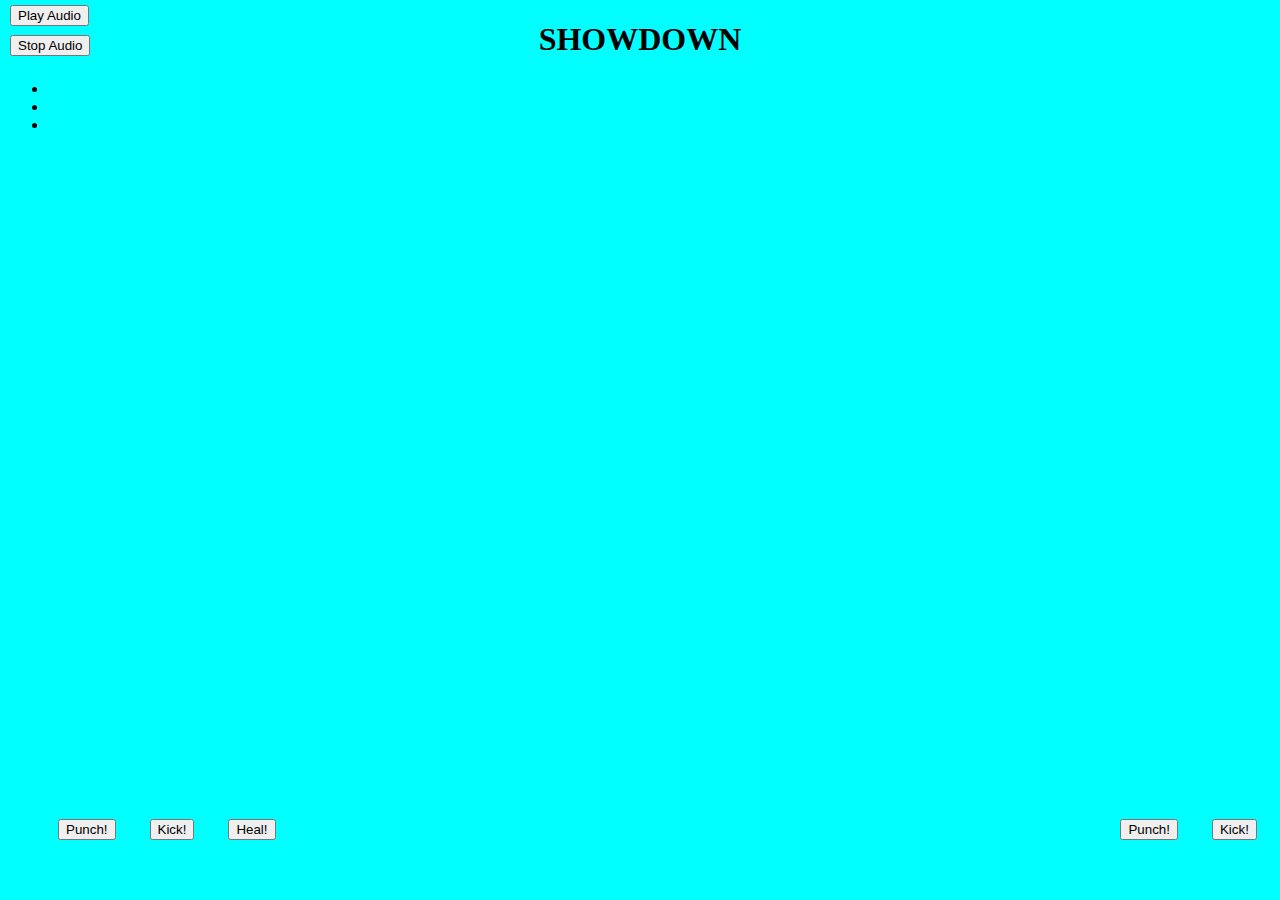
==== index.html @ 6dff2b73 "added more css" ====
<!DOCTYPE html>
<html lang="en">
<head>
    <meta charset="UTF-8">
    <meta name="viewport" content="width=device-width, initial-scale=1.0">
    <title>SHOWDOWN</title>
    <link rel="stylesheet" href="style.css">
</head>
<body>
    <header>
        <h1> SHOWDOWN </h1>
        <h2 id="name"></h2>
        <h2 id="health"></h2>
    </header>
    <script type="text/javascript" src="pvp.js"></script>
    <div id="audiobutton">
        <audio id="audio" src="assets/tabitha.mp3"></audio>
        <button id="playAudio">Play Audio</button>
    </div>
    <div id="stopAudioButton">
        <button id="stopAudio">Stop Audio</button>
    </div>
    <div id="statsText">
        <ul>
            <li id="punch"></li>
            <li id="kick"></li>
            <li id="heal"></li>
        </ul>
    </div>
    <div id="buttons">
        <button id="punching">Punch!</button>
        <button id="kicking">Kick!</button>
        <button id="healing">Heal!</button>
    </div>
    <div id="buttons2">
        <button id="punching">Punch!</button>
        <button id="kicking">Kick!</button>
        <button id="healing">Heal!</button>
    </div>
        
</body>
</html>
---- style.css ----
@import url('https://fonts.googleapis.com/css2?family=Bebas+Neue&family=Chakra+Petch&family=Lexend&family=Pixelify+Sans&family=Shadows+Into+Light&display=swap');

body{
    background-color: aqua;
   
}

#playAudio{
    position: absolute;
    top: 5px;
    left: 10px;
}

#stopAudioButton {
    position: absolute;
    top: 35px;
    left: 10px;
}

h1{
    /* font-family: 'Pixelify Sans', cursive;
    font-size: 70px; */
}

h2{
    /* display: inline;
    padding: 50px; */
}
ul{
    /* list-style: none;
    text-align: center;
    word-spacing: 30%;
    font-size: 20px; */
}
header{
    text-align: center;
}

li{
    /* display: inline;
    padding: 20px;
    text-align: center;
    justify-self: center; */
}
#buttons{
    position: absolute;
    bottom: 10px;
    text-align: left;
    width: 100%;
    margin: 20px;
    padding: 30px; 
    word-spacing: 30px;
}
#buttons2{
    position: absolute;
    bottom: 10px;
    text-align: right;
    width: 100%;
    margin: 20px;
    padding: 30px; 
    word-spacing: 30px;

}
/* @keyframes img{
    0% {
        transform: translateX(100px) rotateY(0deg); 
    } /* moves element across the X axis */ /* rotates element around Y axis */
    /* 49% {
        transform: translateX(500px);
    }
    50% {
        transform: translateX(500px) rotateY(360deg);
    }
    100% {
        transform: translateX(100px);
    }  */
    /* animates images */
/* } */
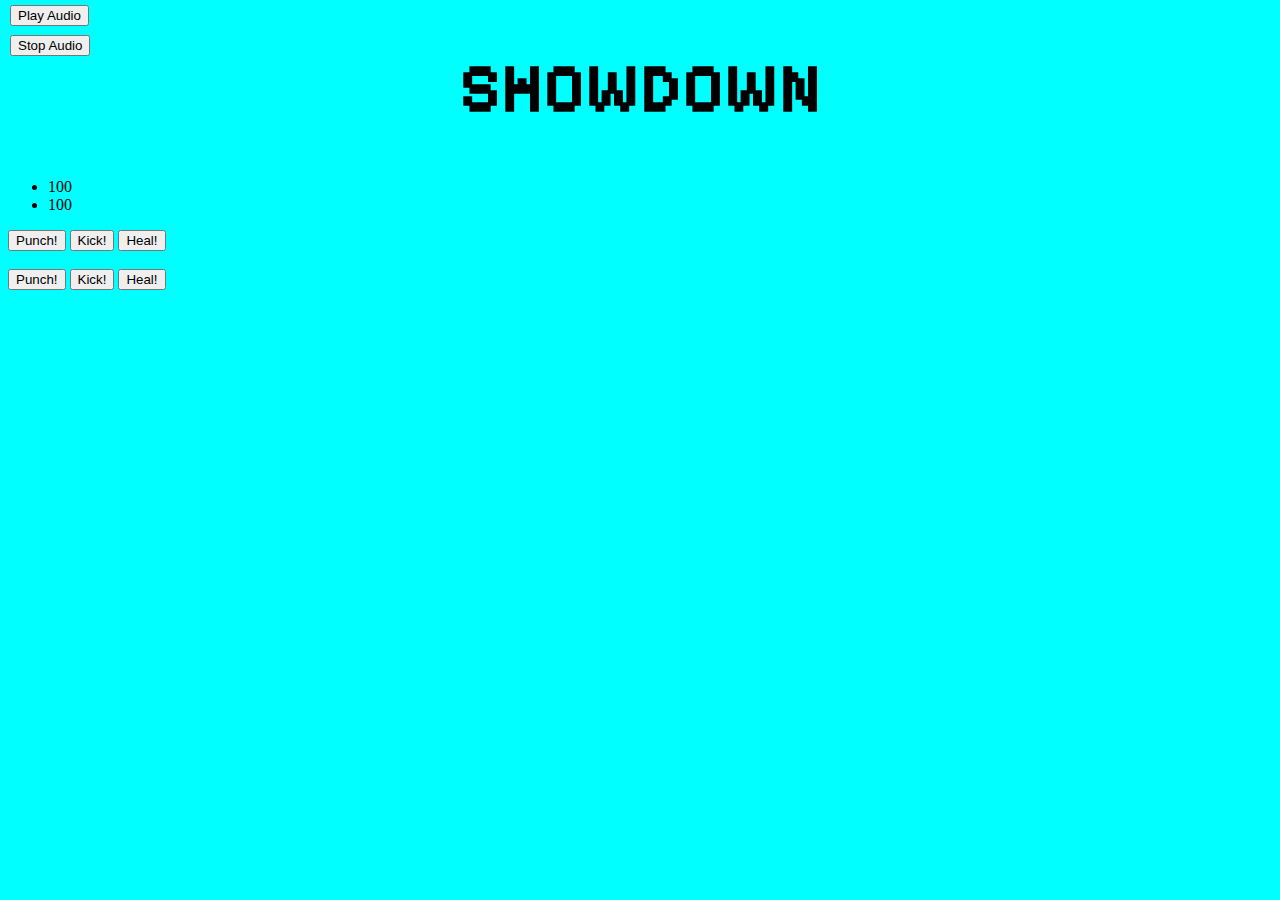
==== commit 76411075: "fixed functions and html" ====
--- a/index.html
+++ b/index.html
@@ -22,21 +22,25 @@
     </div>
     <div id="statsText">
         <ul>
-            <li id="punch"></li>
-            <li id="kick"></li>
-            <li id="heal"></li>
+            <li id="player1health">100</li>
+            <li id="player2health">100</li>
         </ul>
     </div>
-    <div id="buttons">
-        <button id="punching">Punch!</button>
-        <button id="kicking">Kick!</button>
-        <button id="healing">Heal!</button>
+    <div class="container" >
+    <div id="buttons1">
+        <button id="punching1">Punch!</button>
+        <button id="kicking1">Kick!</button>
+        <button id="healing1">Heal!</button>
+    </div>
+    <div id="image">
+        <img src="" class = "">
+        <img src="" class = "">
     </div>
     <div id="buttons2">
-        <button id="punching">Punch!</button>
-        <button id="kicking">Kick!</button>
-        <button id="healing">Heal!</button>
+        <button id="punching2">Punch!</button>
+        <button id="kicking2">Kick!</button>
+        <button id="healing2">Heal!</button>
     </div>
-        
+       </div> 
 </body>
 </html>--- a/style.css
+++ b/style.css
@@ -18,49 +18,48 @@
 }
 
 h1{
-    /* font-family: 'Pixelify Sans', cursive;
-    font-size: 70px; */
+    font-family: 'Pixelify Sans', cursive;
+    font-size: 70px;
 }
 
 h2{
-    /* display: inline;
-    padding: 50px; */
+  
 }
 ul{
-    /* list-style: none;
-    text-align: center;
-    word-spacing: 30%;
-    font-size: 20px; */
+   
 }
 header{
     text-align: center;
 }
 
-li{
-    /* display: inline;
-    padding: 20px;
-    text-align: center;
-    justify-self: center; */
+ li{ 
+    
 }
-#buttons{
-    position: absolute;
+.container{
+    display: flex;
+    flex-direction: column;
+    flex-wrap: wrap;
+    justify-content: flex-start;
+}
+/* #buttons1{
+    
     bottom: 10px;
     text-align: left;
-    width: 100%;
+    
     margin: 20px;
     padding: 30px; 
     word-spacing: 30px;
 }
 #buttons2{
-    position: absolute;
+    
     bottom: 10px;
     text-align: right;
-    width: 100%;
+   
     margin: 20px;
     padding: 30px; 
-    word-spacing: 30px;
+    word-spacing: 30px; */
+/* } */
 
-}
 /* @keyframes img{
     0% {
         transform: translateX(100px) rotateY(0deg); 
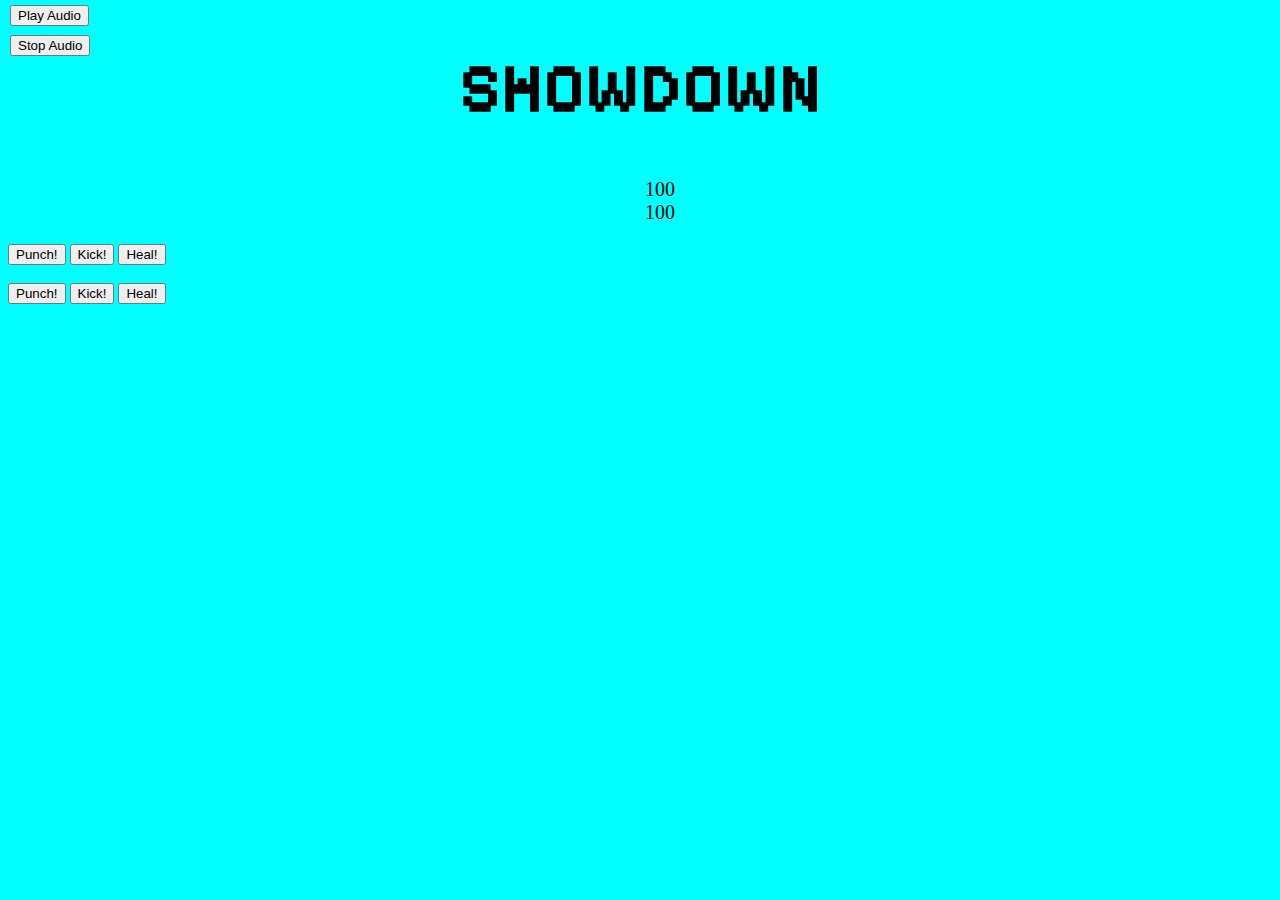
==== commit 3564c998: "added modal instead of promts" ====
--- a/index.html
+++ b/index.html
@@ -6,41 +6,54 @@
     <title>SHOWDOWN</title>
     <link rel="stylesheet" href="style.css">
 </head>
-<body>
-    <header>
-        <h1> SHOWDOWN </h1>
-        <h2 id="name"></h2>
-        <h2 id="health"></h2>
-    </header>
-    <script type="text/javascript" src="pvp.js"></script>
-    <div id="audiobutton">
-        <audio id="audio" src="assets/tabitha.mp3"></audio>
-        <button id="playAudio">Play Audio</button>
-    </div>
-    <div id="stopAudioButton">
-        <button id="stopAudio">Stop Audio</button>
-    </div>
-    <div id="statsText">
-        <ul>
-            <li id="player1health">100</li>
-            <li id="player2health">100</li>
-        </ul>
-    </div>
-    <div class="container" >
-    <div id="buttons1">
-        <button id="punching1">Punch!</button>
-        <button id="kicking1">Kick!</button>
-        <button id="healing1">Heal!</button>
-    </div>
-    <div id="image">
-        <img src="" class = "">
-        <img src="" class = "">
-    </div>
-    <div id="buttons2">
-        <button id="punching2">Punch!</button>
-        <button id="kicking2">Kick!</button>
-        <button id="healing2">Heal!</button>
-    </div>
-       </div> 
-</body>
+    <body>
+        <div id="gamePlay">
+            <script type="text/javascript" src="pvp.js"></script>
+            <header>
+                <h1> SHOWDOWN </h1>
+                <h2 id="name"></h2>
+                <h2 id="health"></h2>
+            </header>
+            <div id="audiobutton">
+                <audio id="audio" src="assets/tabitha.mp3"></audio>
+                <button id="playAudio">Play Audio</button>
+            </div>
+            <div id="stopAudioButton">
+                <button id="stopAudio">Stop Audio</button>
+            </div>
+            <div id="statsText">
+                <ul>
+                    <li id="player1health">100</li>
+                    <li id="player2health">100</li>
+                </ul>
+            </div>
+            <div class="container" >
+                <div id="buttons1">
+                    <button id="punching1">Punch!</button>
+                    <button id="kicking1">Kick!</button>
+                    <button id="healing1">Heal!</button>
+                </div>
+                <div id="image">
+                    <img src="" class = "">
+                    <img src="" class = "">
+                </div>
+                <div id="buttons2">
+                    <button id="punching2">Punch!</button>
+                    <button id="kicking2">Kick!</button>
+                    <button id="healing2">Heal!</button>
+                </div>
+            </div> 
+            <div id="myModal" class="modal">
+                <div class="modal-content">
+                    <span class="close">&times;</span>
+                    <p id="modal-message"></p>
+                </div>
+            </div>
+        </div>
+       
+        <h1 id="gameOver">
+            Game Over
+            <h3 id="playerWin"></h3>
+        </h1>
+    </body>
 </html>--- a/style.css
+++ b/style.css
@@ -3,6 +3,9 @@
 body{
     background-color: aqua;
    
+}
+#gamePlay {
+    visibility: visible;
 }
 
 #playAudio{
@@ -25,8 +28,12 @@
 h2{
   
 }
-ul{
-   
+ul {
+    text-align: center;
+    font-size: 20px;
+    list-style: none;
+    word-spacing: 55%;
+
 }
 header{
     text-align: center;
@@ -41,6 +48,46 @@
     flex-wrap: wrap;
     justify-content: flex-start;
 }
+/* CSS for modal */
+.modal {
+    display: none;
+    position: fixed;
+    z-index: 1;
+    left: 0;
+    top: 0;
+    width: 100%;
+    height: 100%;
+    overflow: auto;
+    background-color: rgb(0,0,0);
+    background-color: rgba(0,0,0,0.4);
+    padding-top: 60px;
+}
+
+.modal-content {
+    background-color: #fefefe;
+    margin: 5% auto;
+    padding: 20px;
+    border: 1px solid #888;
+    width: 80%;
+}
+
+.close {
+    color: #aaaaaa;
+    float: right;
+    font-size: 28px;
+    font-weight: bold;
+}
+
+.close:hover,
+.close:focus {
+    color: #000;
+    text-decoration: none;
+    cursor: pointer;
+}
+#gameOver {
+    visibility: hidden;
+}
+  
 /* #buttons1{
     
     bottom: 10px;
@@ -74,4 +121,3 @@
         transform: translateX(100px);
     }  */
     /* animates images */
-/* } */ 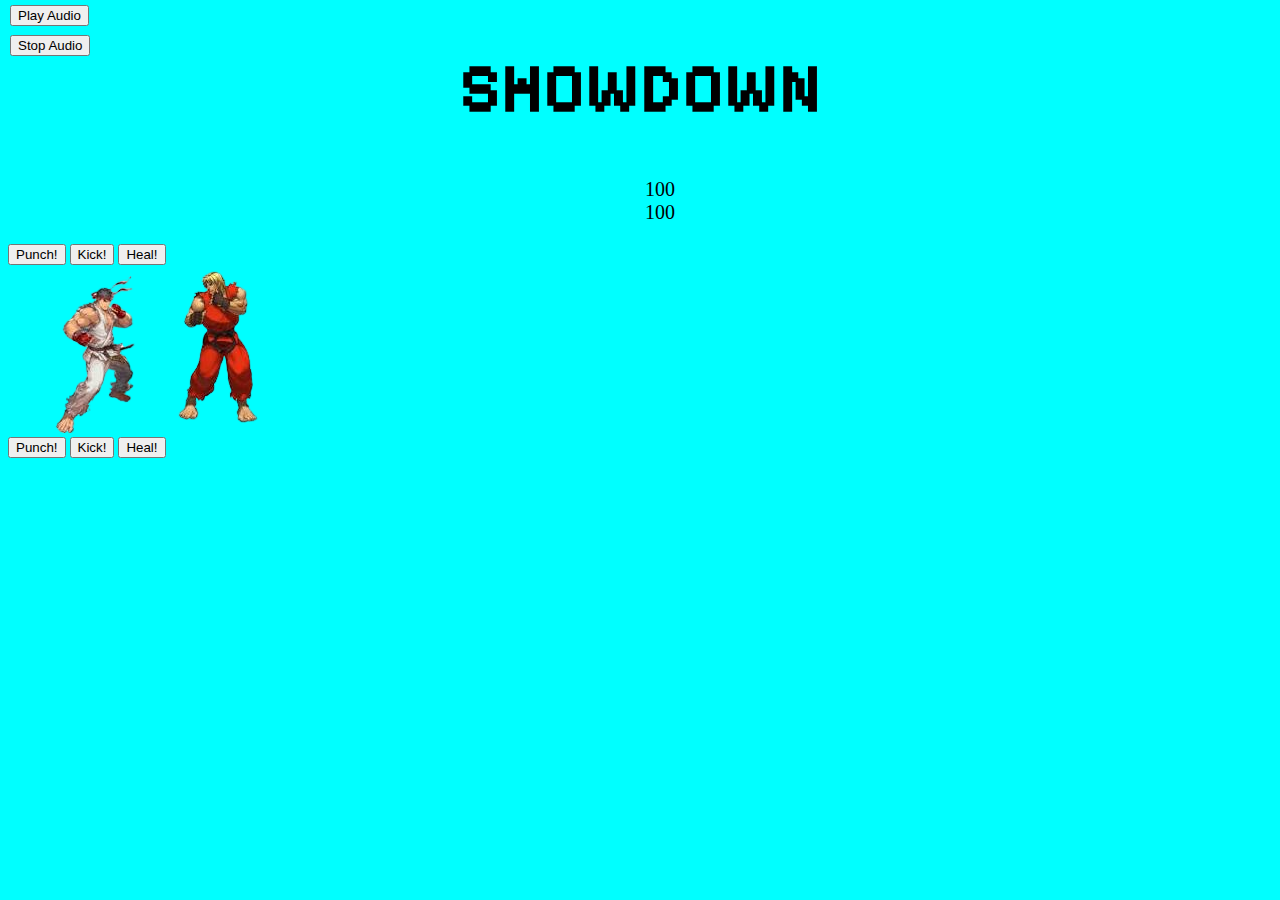
==== commit df480835: "added images" ====
--- a/index.html
+++ b/index.html
@@ -34,8 +34,8 @@
                     <button id="healing1">Heal!</button>
                 </div>
                 <div id="image">
-                    <img src="" class = "">
-                    <img src="" class = "">
+                    <img src="assets/fighter1.png" class = "fighter1">
+                    <img src="assets/fighter2.png" class = "fighter2">
                 </div>
                 <div id="buttons2">
                     <button id="punching2">Punch!</button>
--- a/style.css
+++ b/style.css
@@ -26,7 +26,36 @@
 }
 
 h2{
-  
+#image{
+    margin: auto;
+    justify-content: center;
+    display: flex;
+    padding: 10px;
+    margin: 10px;
+
+  }
+image.fighter1{
+    margin-left: -20%;
+    margin-top: 390px;
+    max-width: 200px;
+    visibility: visible;
+    z-index: 0;
+    position: fixed;
+    left:480px;
+    top:-20px;
+    animation:img 5s infinite;
+}
+image.fighter2{
+    margin-left: -20%;
+    margin-top: 390px;
+    max-width: 200px;
+    visibility: visible;
+    z-index: 0;
+    position: fixed;
+    left:480px;
+    top:-20px;
+    animation:img 5s infinite; /* animation is 5s long and repats infinitely */
+}
 }
 ul {
     text-align: center;
@@ -119,5 +148,5 @@
     }
     100% {
         transform: translateX(100px);
-    }  */
+    }  
     /* animates images */
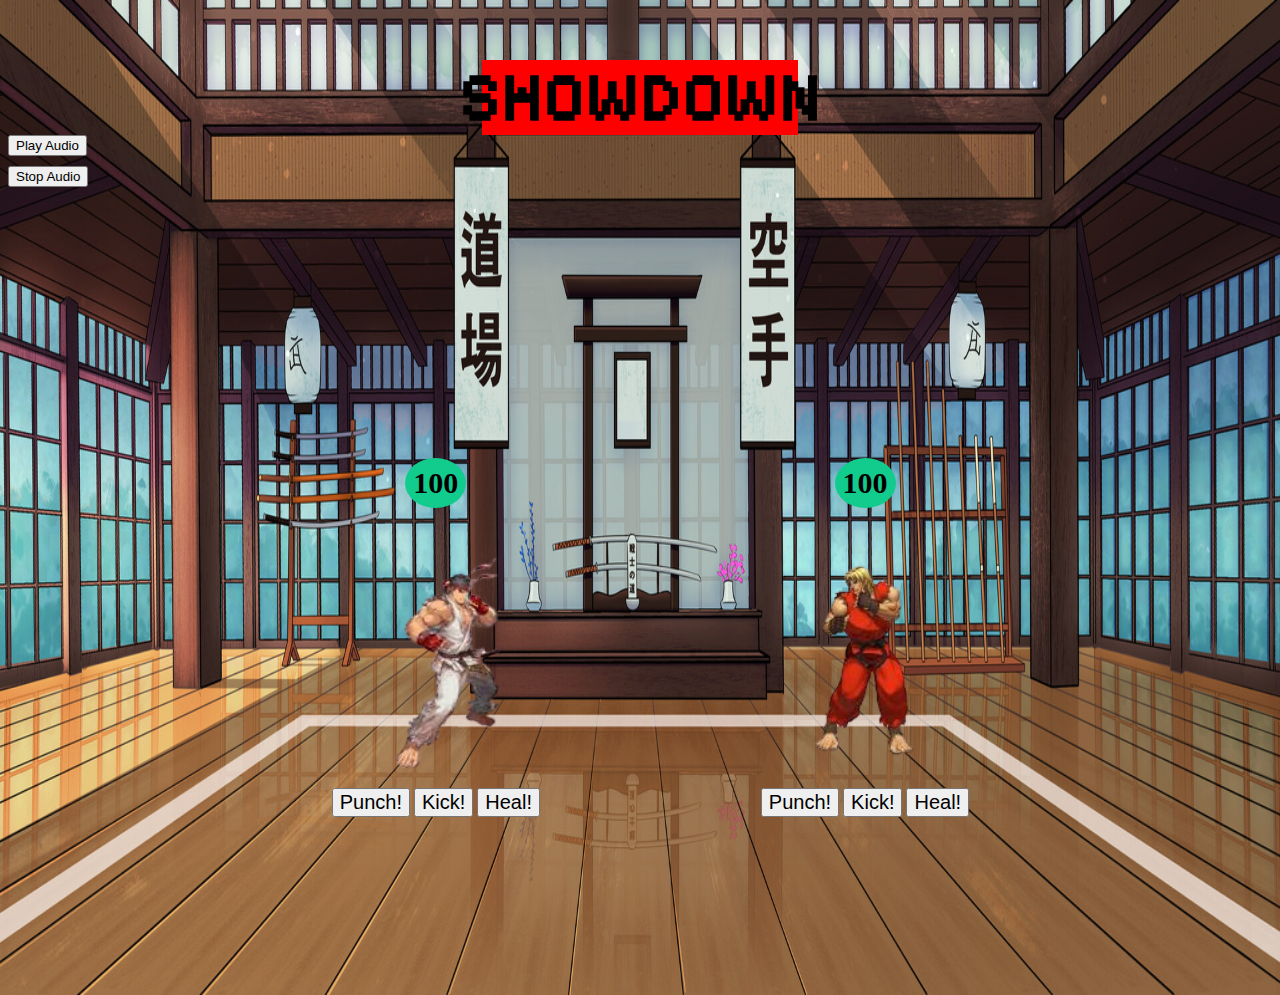
==== commit 13f1c8e0: "final touches on funtions and html" ====
--- a/index.html
+++ b/index.html
@@ -21,28 +21,26 @@
             <div id="stopAudioButton">
                 <button id="stopAudio">Stop Audio</button>
             </div>
-            <div id="statsText">
-                <ul>
-                    <li id="player1health">100</li>
-                    <li id="player2health">100</li>
-                </ul>
+            <div class="container">
+                <div class="player1" >
+                    <h3 id="player1health">100</h3>
+                    <img src="assets/fighter1.png" class="fighter1">
+                    <div id="buttons">
+                        <button style="font-size: 20px;" id="punching1">Punch!</button>
+                        <button style="font-size: 20px;" id="kicking1">Kick!</button>
+                        <button style="font-size: 20px;" id="healing1">Heal!</button>
+                    </div>
+                </div>
+                <div class="player2" >
+                    <h3 id="player2health">100</h3>
+                    <img src="assets/fighter2.png" class="fighter2">
+                    <div id="buttons">
+                        <button style="font-size: 20px;" id="punching2">Punch!</button>
+                        <button style="font-size: 20px;" id="kicking2">Kick!</button>
+                        <button style="font-size: 20px;" id="healing2">Heal!</button>
+                    </div>
+                </div> 
             </div>
-            <div class="container" >
-                <div id="buttons1">
-                    <button id="punching1">Punch!</button>
-                    <button id="kicking1">Kick!</button>
-                    <button id="healing1">Heal!</button>
-                </div>
-                <div id="image">
-                    <img src="assets/fighter1.png" class = "fighter1">
-                    <img src="assets/fighter2.png" class = "fighter2">
-                </div>
-                <div id="buttons2">
-                    <button id="punching2">Punch!</button>
-                    <button id="kicking2">Kick!</button>
-                    <button id="healing2">Heal!</button>
-                </div>
-            </div> 
             <div id="myModal" class="modal">
                 <div class="modal-content">
                     <span class="close">&times;</span>
--- a/style.css
+++ b/style.css
@@ -1,83 +1,113 @@
 @import url('https://fonts.googleapis.com/css2?family=Bebas+Neue&family=Chakra+Petch&family=Lexend&family=Pixelify+Sans&family=Shadows+Into+Light&display=swap');
 
 body{
+    /* z-index: -1; */
     background-color: aqua;
-   
+    background-image: url('assets/dojo.jpg');
+    background-size: 100% 100%;
+    background-repeat: no-repeat;
+}
+header{
+    text-align: center;
+    justify-content: center;
+    background-color: red;
+    height: 75px;
+    width: 25%;
+    margin: 0 auto; /* Center the header horizontally using margin */
+    display: flex;
+    align-items: center;
+    margin-top: 60px;
+}
+h1{
+    justify-content: center;
+    font-family: 'Pixelify Sans', cursive;
+    font-size: 70px;
 }
 #gamePlay {
     visibility: visible;
 }
+#audiobuttons {
+    
+}
 
 #playAudio{
-    position: absolute;
     top: 5px;
     left: 10px;
+    margin-bottom: 10px;
 }
-
 #stopAudioButton {
-    position: absolute;
     top: 35px;
     left: 10px;
 }
 
-h1{
-    font-family: 'Pixelify Sans', cursive;
-    font-size: 70px;
+
+
+.container{
+    display: flex;
+    flex-direction: row;
+    flex-wrap: wrap;
+    justify-content: center;
+}
+.player1{
+    display: flex;
+    flex-direction: column;
+    align-items: center;
+    justify-content: flex-end; /* Align content to the bottom of the container */
+    height: 70vh;
+}
+.player2{
+    margin-left: 200px;
+    display: flex;
+    flex-direction: column;
+    align-items: center;
+    justify-content: flex-end; /* Align content to the bottom of the container */
+    height: 70vh;
+}
+.fighter1{
+    z-index: 1;
+    height: 210px;
+    max-width: 220px;
+    justify-content: center;
+    padding: 10px;
+    margin: 10px;
+    display: flex;
+}
+.fighter2{
+    height: 210px;
+    max-width: 200px;
+    justify-content: center;
+    padding: 10px;
+    margin: 10px;
+    display: flex;
 }
 
-h2{
-#image{
-    margin: auto;
-    justify-content: center;
-    display: flex;
-    padding: 10px;
-    margin: 10px;
-
-  }
-image.fighter1{
-    margin-left: -20%;
-    margin-top: 390px;
-    max-width: 200px;
-    visibility: visible;
-    z-index: 0;
-    position: fixed;
-    left:480px;
-    top:-20px;
-    animation:img 5s infinite;
-}
-image.fighter2{
-    margin-left: -20%;
-    margin-top: 390px;
-    max-width: 200px;
-    visibility: visible;
-    z-index: 0;
-    position: fixed;
-    left:480px;
-    top:-20px;
-    animation:img 5s infinite; /* animation is 5s long and repats infinitely */
-}
-}
-ul {
+#player1health {
+    background-color: #12cc8e;
+    padding: 8px;
     text-align: center;
     font-size: 20px;
     list-style: none;
     word-spacing: 55%;
+    font-size: 30px;
+    border-radius: 50%;
+}
+#player2health {
+    background-color: #12cc8e;
+    padding: 8px;
+    text-align: center;
+    font-size: 20px;
+    list-style: none;
+    word-spacing: 55%;
+    font-size: 30px;
+    border-radius: 50%;
+}
 
-}
-header{
+
+#buttons {
+    justify-content: center;
     text-align: center;
 }
 
- li{ 
-    
-}
-.container{
-    display: flex;
-    flex-direction: column;
-    flex-wrap: wrap;
-    justify-content: flex-start;
-}
-/* CSS for modal */
 .modal {
     display: none;
     position: fixed;
@@ -115,27 +145,12 @@
 }
 #gameOver {
     visibility: hidden;
+    justify-content: center;
 }
-  
-/* #buttons1{
-    
-    bottom: 10px;
-    text-align: left;
-    
-    margin: 20px;
-    padding: 30px; 
-    word-spacing: 30px;
+
+#playerwin {
+    justify-content: center;
 }
-#buttons2{
-    
-    bottom: 10px;
-    text-align: right;
-   
-    margin: 20px;
-    padding: 30px; 
-    word-spacing: 30px; */
-/* } */
-
 /* @keyframes img{
     0% {
         transform: translateX(100px) rotateY(0deg); 
